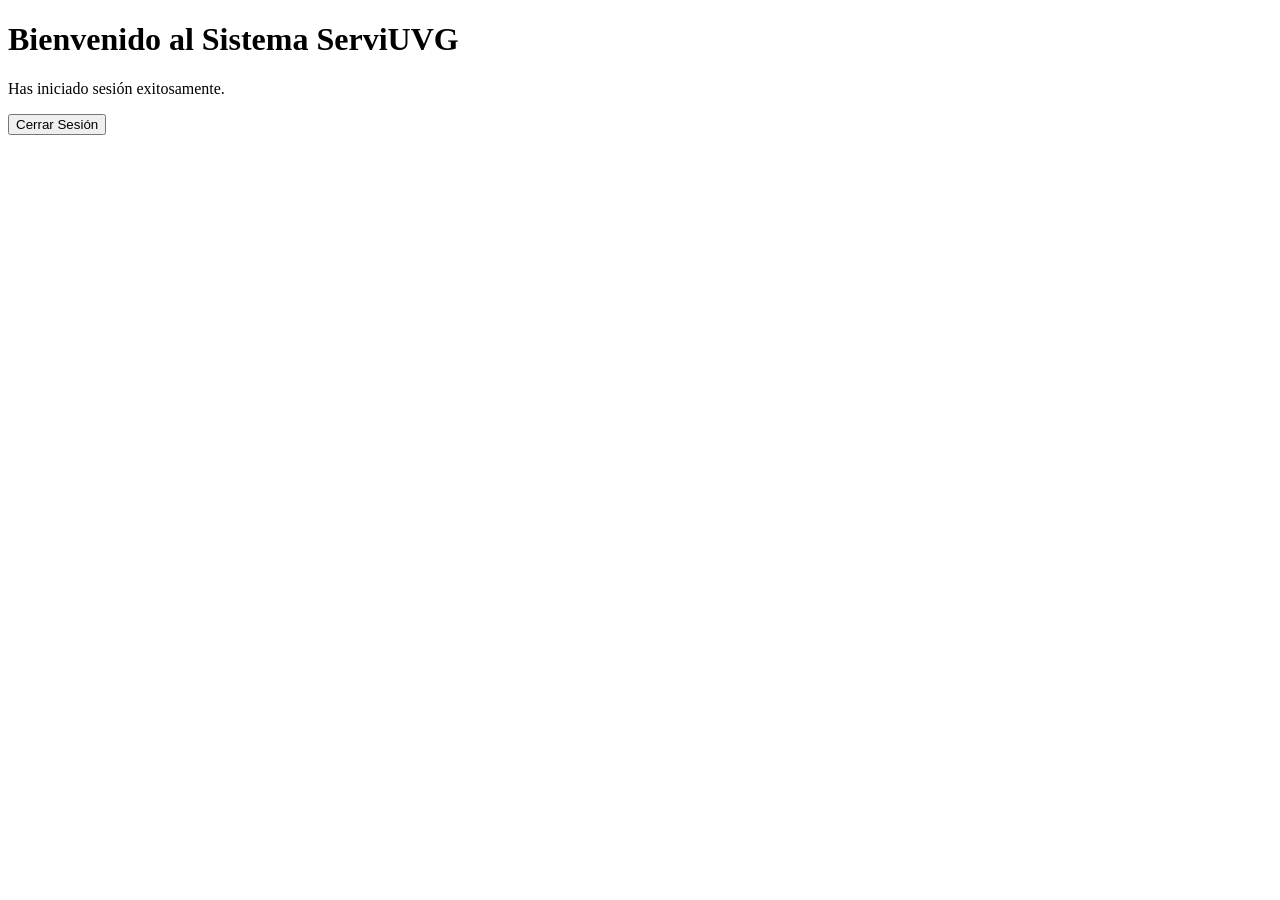
==== src/main/resources/templates/dashboard.html @ a3c5cde6 "Inicio de sesión" ====
<!DOCTYPE html>
<html xmlns:th="http://www.thymeleaf.org">
<head>
    <meta charset="UTF-8">
    <title>Panel Principal - ServiUVG</title>
</head>
<body>
    <h1>Bienvenido al Sistema ServiUVG</h1>
    <p>Has iniciado sesión exitosamente.</p>

    <form th:action="@{/logout}" method="post">
        <button type="submit">Cerrar Sesión</button>
    </form>
</body>
</html>
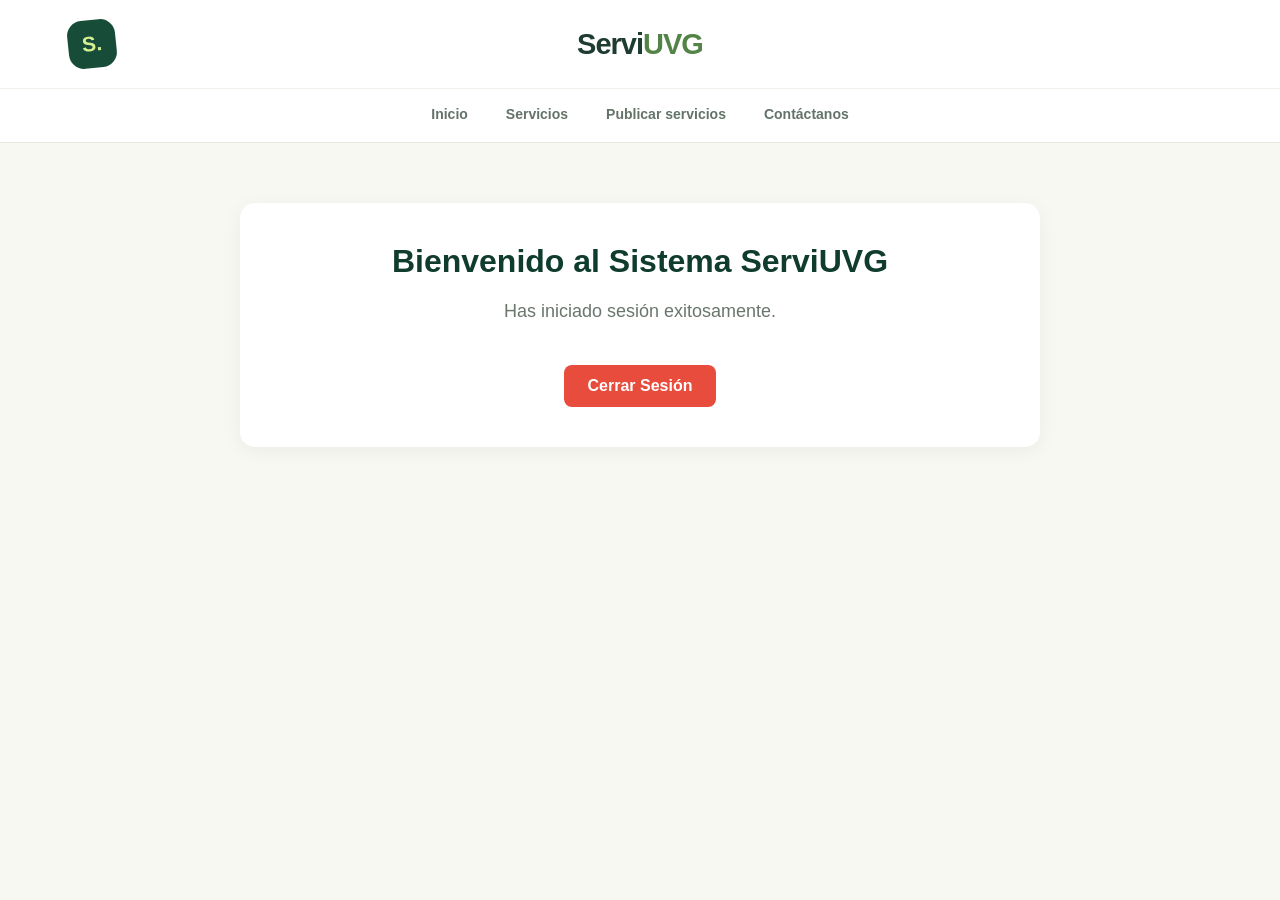
==== commit 7de009fc: "Unificación de arquitectura, integración de BD, vista de publicar y perfil" ====
--- a/src/main/resources/templates/dashboard.html
+++ b/src/main/resources/templates/dashboard.html
@@ -1,15 +1,159 @@
 <!DOCTYPE html>
-<html xmlns:th="http://www.thymeleaf.org">
+<html xmlns:th="http://www.thymeleaf.org" lang="es">
 <head>
     <meta charset="UTF-8">
+    <meta name="viewport" content="width=device-width, initial-scale=1.0">
     <title>Panel Principal - ServiUVG</title>
+
+    <style>
+        :root {
+            --verde: #164c38;
+            --verde-oscuro: #103c2d;
+            --crema: #f7f8f2;
+            --lima: #d5ef91;
+            --texto: #203c30;
+        }
+
+        * {
+            box-sizing: border-box;
+        }
+
+        body {
+            margin: 0;
+            font-family: "Segoe UI", Arial, sans-serif;
+            background: var(--crema);
+            color: var(--texto);
+        }
+
+        a {
+            color: inherit;
+            text-decoration: none;
+        }
+
+        /* ENCABEZADO */
+        .encabezado {
+            background: white;
+        }
+
+        .barra-superior {
+            max-width: 1200px;
+            margin: auto;
+            padding: 20px 28px;
+            display: grid;
+            grid-template-columns: 1fr auto 1fr;
+            align-items: center;
+        }
+
+        .logo {
+            width: 48px;
+            height: 48px;
+            display: grid;
+            place-items: center;
+            border-radius: 15px;
+            background: var(--verde);
+            color: var(--lima);
+            font-size: 21px;
+            font-weight: 800;
+            transform: rotate(-6deg);
+            justify-self: start;
+        }
+
+        .nombre-sitio {
+            font-size: 29px;
+            font-weight: 800;
+            letter-spacing: -1px;
+        }
+
+        .nombre-sitio span {
+            color: #548348;
+        }
+
+        /* NAVEGACIÓN */
+        .navegacion {
+            display: flex;
+            justify-content: center;
+            gap: 38px;
+            padding: 0 20px;
+            border-top: 1px solid #eef1ea;
+            border-bottom: 1px solid #e2e8dd;
+        }
+
+        .navegacion a {
+            padding: 17px 0;
+            font-size: 14px;
+            font-weight: 600;
+            color: #647368;
+            border-bottom: 3px solid transparent;
+        }
+
+        .navegacion a:hover {
+            color: var(--verde);
+            border-bottom-color: var(--verde);
+        }
+
+        /* CONTENIDO PRINCIPAL */
+        main {
+            max-width: 800px;
+            margin: 60px auto;
+            padding: 40px;
+            background: white;
+            border-radius: 15px;
+            box-shadow: 0 4px 20px rgba(0,0,0,0.05);
+            text-align: center;
+        }
+
+        h1 {
+            color: var(--verde-oscuro);
+            margin-top: 0;
+        }
+
+        p {
+            font-size: 18px;
+            color: #69766c;
+        }
+
+        .btn-logout {
+            background: #e74c3c;
+            color: white;
+            border: none;
+            padding: 12px 24px;
+            border-radius: 8px;
+            font-size: 16px;
+            font-weight: bold;
+            cursor: pointer;
+            margin-top: 25px;
+            transition: background 0.3s;
+        }
+
+        .btn-logout:hover {
+            background: #c0392b;
+        }
+    </style>
 </head>
 <body>
-    <h1>Bienvenido al Sistema ServiUVG</h1>
-    <p>Has iniciado sesión exitosamente.</p>
+    <header class="encabezado">
+        <div class="barra-superior">
+            <a class="logo" href="/" aria-label="ServiUVG: inicio">S.</a>
+            <a class="nombre-sitio" href="/">Servi<span>UVG</span></a>
+            <div style="justify-self: end;"></div> <!-- Espacio vacío para mantener el centro del grid -->
+        </div>
 
-    <form th:action="@{/logout}" method="post">
-        <button type="submit">Cerrar Sesión</button>
-    </form>
+        <nav class="navegacion" aria-label="Navegación principal">
+            <a href="/">Inicio</a>
+            <a href="/servicios">Servicios</a>
+            <a href="/publicar">Publicar servicios</a>
+            <a href="/contacto">Contáctanos</a>
+        </nav>
+    </header>
+
+    <main>
+        <h1>Bienvenido al Sistema ServiUVG</h1>
+        <p>Has iniciado sesión exitosamente.</p>
+
+        <!-- Formulario de cierre de sesión conectado a Spring Security -->
+        <form th:action="@{/logout}" method="post">
+            <button type="submit" class="btn-logout">Cerrar Sesión</button>
+        </form>
+    </main>
 </body>
 </html>
